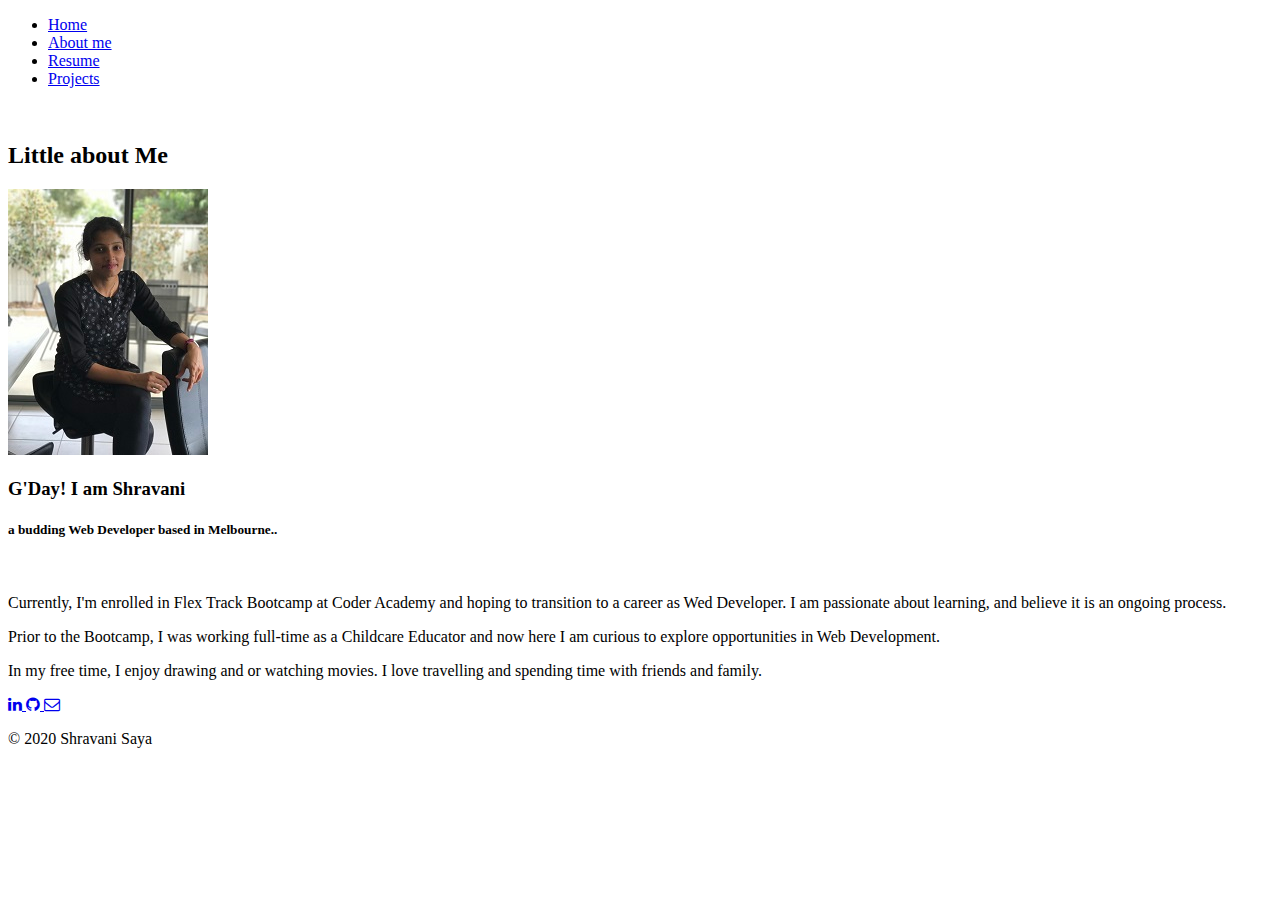
==== pages/about.html @ f82dccb7 "generated SRI key" ====
<!DOCTYPE html>
<html lang="en">
    <head>
        <meta charset="UTF-8">
        <meta name="viewport" content="width=device-width, initial-scale=1.0">
        <link href="https://fonts.googleapis.com/css2?family=PT+Sans&family=Patrick+Hand&family=Ubuntu:wght@300&family=Open+Sans:wght@300&display=swap" rel="stylesheet">
        <link rel="stylesheet" href="https://cdnjs.cloudflare.com/ajax/libs/font-awesome/4.7.0/css/font-awesome.min.css"
            integrity="sha512-SfTiTlX6kk+qitfevl/7LibUOeJWlt9rbyDn92a1DqWOw9vWG2MFoays0sgObmWazO5BQPiFucnnEAjpAB+/Sw=="
            crossorigin="anonymous" />
            <link rel="stylesheet" href="./style.css" integrity="MR8DS55SNEUSrTOVXuMVt3insESVWe9CMnTz7loaLntEkQrTuzyr2BPgVRE4hKsr%"/>
            <title>My Portfolio</title>
        
        <!--contact me form-->
        <script src="https://formspree.io/js/formbutton-v1.min.js" defer></script>
        <script>
            window.formbutton = window.formbutton || function () { (formbutton.q = formbutton.q || []).push(arguments) };
            formbutton("create", { action: "https://formspree.io/f/meqpkzgp", styles: {button:{background: "white", fill:"#036c99", bottom:"40px",right:"-20px"}} })
        </script>
    </head>
    <body>
        <header>
            <nav>
                <ul class="nav-links">
                    <li><a class="nav-link" href="../index.html">Home</a></li>
                    <li><a class="nav-link" href="./about.html">About me</a></li>
                    <li><a class="nav-link" href="./resume.html">Resume</a></li>
                    <li><a class="nav-link" href="./projects.html">Projects</a></li>
                </ul>
            </nav>
        </header>
        <br>
        <main class="about-box">
            <div class="headings">
            <h2>Little about Me</h2>
            </div>
            <section>
            <div class="content">
                <img src="../images/my_picture1.jpg" alt="my profile picture">
                <h3>G'Day! I am Shravani</h3>
                <h5>a budding Web Developer based in Melbourne..</h5>
                <br>
                <p>Currently, I'm enrolled in Flex Track Bootcamp at Coder Academy and hoping to transition to a career as Wed Developer. I am passionate about learning, and believe it is an ongoing process.</p>
                <p>Prior to the Bootcamp, I was working full-time as a Childcare Educator and now here I am curious to explore opportunities in Web Development.  </p>
                <p>In my free time, I enjoy drawing and or watching movies. I love travelling and spending time with friends and family.  </p> 
            </div>
        </main>
        <footer class="index-footer">
            <div class="media-tags">
                <!--a links section-->
                <a href="https://www.linkedin.com/in/shravani-buvanaker-83ab4097/" target="_blank">
                    <i class="fa fa-linkedin" aria-hidden="true"></i>
                </a>
                <a href="https://github.com/shrav-s" target="_blank">
                    <i class="fa fa-github" aria-hidden="true"></i>
                </a>
                <a href="mailto:shravani.b3@gmail.com" target="_blank">
                    <i class="fa fa-envelope-o" aria-hidden="true"></i>
                </a>
            </div>
            <p class="footer-copyright">&copy; 2020 Shravani Saya</p>
        </footer>
    </body>
</html>
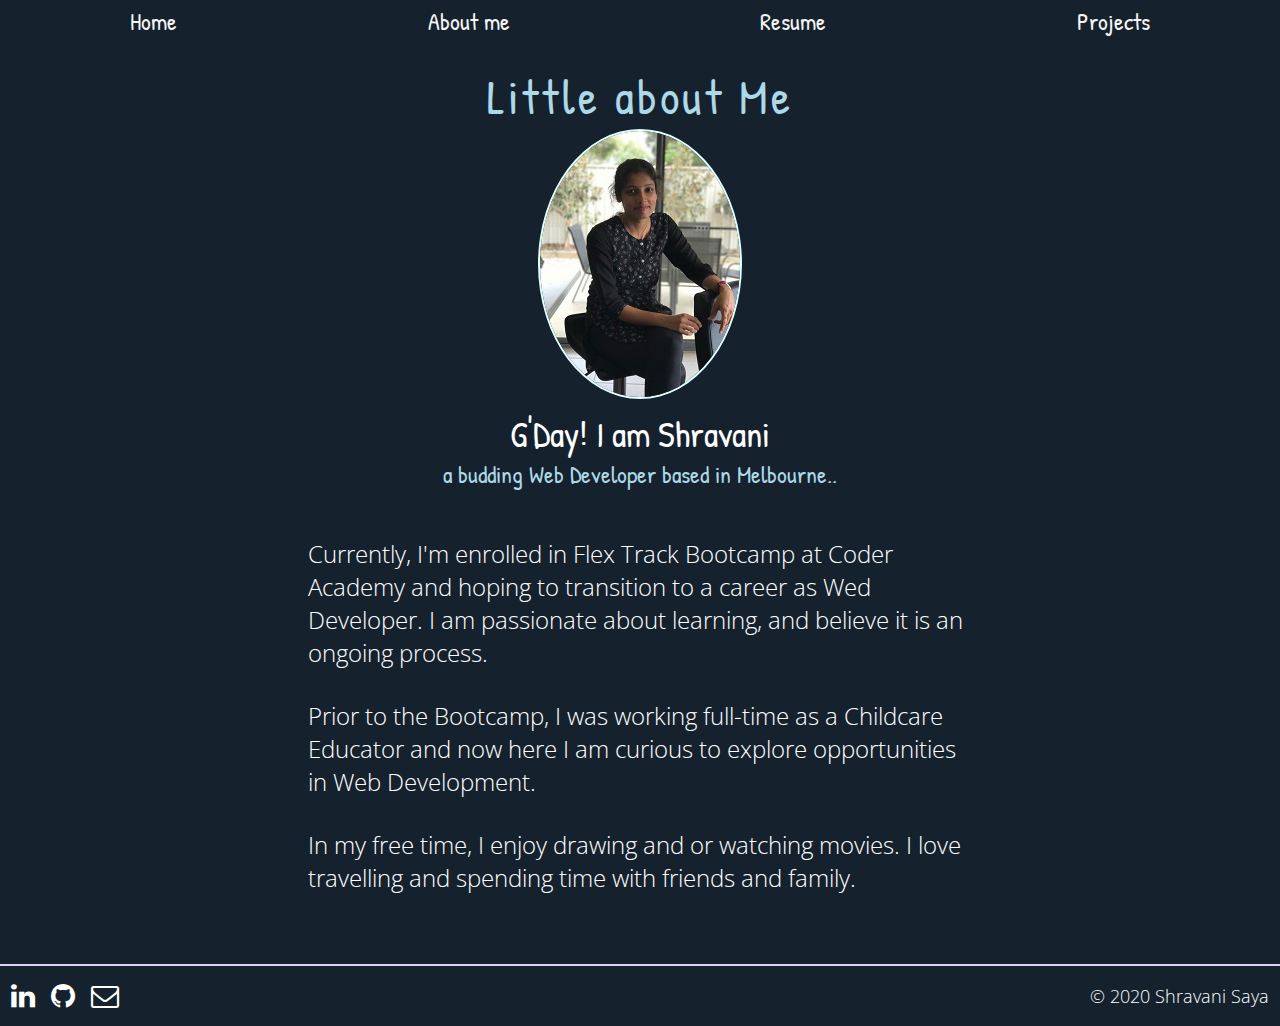
==== commit 92855702: "generated SRI key" ====
--- a/pages/about.html
+++ b/pages/about.html
@@ -7,8 +7,8 @@
         <link rel="stylesheet" href="https://cdnjs.cloudflare.com/ajax/libs/font-awesome/4.7.0/css/font-awesome.min.css"
             integrity="sha512-SfTiTlX6kk+qitfevl/7LibUOeJWlt9rbyDn92a1DqWOw9vWG2MFoays0sgObmWazO5BQPiFucnnEAjpAB+/Sw=="
             crossorigin="anonymous" />
-            <link rel="stylesheet" href="./style.css" integrity="MR8DS55SNEUSrTOVXuMVt3insESVWe9CMnTz7loaLntEkQrTuzyr2BPgVRE4hKsr%"/>
-            <title>My Portfolio</title>
+        <link  rel="stylesheet" integrity="MR8DS55SNEUSrTOVXuMVt3insESVWe9CMnTz7loaLntEkQrTuzyr2BPgVRE4hKsr%  " href="../style.css" />
+        <title>My Portfolio</title>
         
         <!--contact me form-->
         <script src="https://formspree.io/js/formbutton-v1.min.js" defer></script>
--- a/style.css
+++ b/style.css
@@ -0,0 +1,400 @@
+/*styling root layout*/
+*{
+    margin: 0px;
+    padding: 0px;
+    box-sizing: border-box;
+    text-decoration: none;
+    font-family: 'Patrick Hand','Open Sans', sans-serif, 'PT Sans', 'Times New Roman';
+    color:white;
+    font-weight:normal;     
+}
+/*website background image styling*/
+body{
+    height: auto;
+    background-color: #15222e;
+    background-position: center;
+    color: whitesmoke;      
+}
+h2 {
+    color: lightblue;
+}
+h5 {
+    color: lightblue;
+    font-size: 1em;
+}
+p {
+    font-family: 'Open Sans', sans-serif;
+    font-size: 1em;
+    font-weight: 100;
+    text-decoration: none;
+    margin: 15px;
+}
+/*nav bar syling*/
+.nav-links {
+    width: 100%;
+    display: flex;
+    justify-content: space-around;
+    align-items: center;
+    list-style: none;
+    padding: 5px;
+    font-weight: 400;
+}
+.nav-links a {
+    color: whitesmoke;
+    font-size: 1em;
+    transition: all ease 0.5s;
+}
+.nav-links a:hover{
+    border: solid  #dad2f7;
+    border-radius: 15px;
+    color: white;
+    transform: scale(1.2);
+}
+/*heading of all pages*/
+.headings {
+    text-align: center;
+    font-size: 1rem;
+    display: block;
+    letter-spacing: 0.1em;
+}
+/*button & button styling*/
+.button {  
+    margin-top: 5px;                            
+    float: right;
+    font-weight: 900;
+    font-size: 1rem;
+    text-align: center;
+    padding: 5px;
+    cursor: pointer;
+    border-radius: 5px;
+    margin-right: 15px;
+    margin-left: 15px;
+    color: #f5f6fa;
+    border: 2px solid;
+    box-shadow: 0 10px 10px rgba(122, 88, 233, 0.3);
+    transition: all 0.3s linear;
+}
+.button:hover {
+    transform: scale(1.1);
+    background-color: #e8edec;
+    color: black;
+    border-color: #3d90e3;
+    border-radius: 15px;
+}
+/* footer styling */
+.index-footer {
+    height: 10%;
+    display:flex;
+    justify-content: space-between;
+    align-items: center;
+    border-top: 2px solid #dad2f7;
+    padding: 1px;
+    position: inherit;
+    /* box-shadow: 0 10px 10px rgb(122 88 233 / 30%); */
+    /* width:80vw; */
+}
+.footer-copyright{
+    font-size: 0.65em;
+    margin-right: 10px;    
+}
+/*styling for index/home.html page*/
+.introduction {
+    height: 90vh;
+    margin: 10px;
+    display: flex;
+    justify-content: center;
+    flex-direction: column;
+    align-items: center;
+}
+.intro-text {
+    height: auto;
+    display: flex;
+    justify-content: center;
+    flex-direction: column;
+    margin-bottom: 30px;
+}
+.intro-text h1{
+    font-size: 3.5em;
+    letter-spacing: 0.1em;
+}
+.intro-text h2 {
+    font-size: 1.5em;
+    font-weight: bold;
+    letter-spacing: 0.06em;
+}
+/*social media icons styling*/
+.media-tags {                         
+    width: 50%;
+    height: auto;
+    display: flex;
+    align-items: center;
+}
+.media-tags a {
+    width: 20px;
+    margin: 10px;
+    transition: all 0.3s linear;
+}
+.media-tags a:hover {
+    transform: scale(1.2);
+}
+
+/*styling of about me page*/
+.about-box {
+    height: auto;
+    margin: 0 0.25em;
+    border: 2px;
+    border-radius: 25px;
+    /* box-shadow: 1px 5px 10px white; */
+    display: flex;
+    flex-direction: column;
+    justify-content: flex-start;
+    align-items: center;    
+}
+.content {
+    width: 70%;
+    margin: auto;
+    display: flex;
+    justify-content: flex-start;
+    align-items: center;
+    flex-direction: column;
+}
+.content h3{
+    font-size: 1.5em;
+    font-weight: 500;
+    margin-top: 10px;
+}
+.content img{
+    border: 2px solid lightcyan;
+    border-radius: 50%;
+}
+/* styling for projects page */
+.projects-box {
+    display: flex;
+    flex-direction: column;
+    align-items: center;
+    justify-content: flex-start;
+    margin: 0 0.90em;
+    border-radius:15px;
+    height: auto;
+}
+.proj-content {
+    width:80%;
+    display: flex;
+    flex-direction: column;
+    justify-content: space-around;
+    align-items: center;
+    margin-top: 1rem;
+}
+.card {
+    width: 100%;
+    display:flex;
+    flex-direction: column;
+    /* flex-wrap: wrap; */
+    justify-content: center;
+    align-items: flex-start;
+    box-shadow: 2px 1px 12px white;
+    border-radius: 10px;
+    margin-bottom: 1rem;
+    padding: 1rem 1rem;
+}
+.card-text {
+    display:flex;
+    flex-direction: column;
+    flex-wrap: wrap;
+}
+.card h2 {
+    font-size: 1.5em;
+    letter-spacing: 0.05em;
+}
+.card a {
+    margin-right: 1em;
+    border-bottom: 1px dotted #dad2f7;
+    color: lightblue;
+}
+.tech-stack {
+    display: flex;
+    flex-direction: row;
+    align-items: center;
+    width: 250px;
+}
+ 
+.card img {
+    width: 100%;
+    border-radius: 5px;
+    overflow: hidden;
+    margin: 2px;
+    border: 1px solid white;
+}
+
+/*styling for experience page*/
+.exp-box {
+    height: 90vh;
+    margin: 0 0.90em;
+    border-radius: 15px;
+    display: flex;
+    flex-direction: column;
+    align-items: center;
+    justify-content: flex-start; 
+}
+.card-exp {
+    color: whitesmoke;
+    width:100%;
+    padding: 5px;
+    display: flex;
+    flex-wrap: wrap;
+    flex-direction: column;
+    border-radius: 15px;
+}
+.card-exp h2 {
+    font-size: 1.5em;
+    letter-spacing: 0.05em;
+}
+.exp-icon {
+    display: flex;
+    flex-direction: row;
+    flex-wrap: wrap;
+    align-self: center;
+    box-shadow: 2px 1px 12px white;
+    border-radius: 10px;
+    padding: 5px;
+    width:auto;
+    margin-bottom: 10px;
+    margin-top: 5px;
+    margin: 2px;
+}
+.exp-icon img {
+    height: 40px;
+    margin: 4px;
+}
+.exp-2 {
+    color: whitesmoke;
+    width:100%;
+    padding: 5px;
+    display: flex;
+    flex-wrap: wrap;
+    flex-direction: column;
+    border-radius: 15px;
+    align-items: center;
+    margin-bottom: 10px;
+}
+.exp-buttons{
+    margin-top:20px;
+    display: flex;
+    flex-direction: row;
+    justify-content: space-around;
+}
+
+/* media queries */
+@media only screen and (max-width: 330px) {
+    .about-box {
+        height: auto;
+    }
+    .exp-box {
+        height: auto;
+    }
+    .tech-stack {
+        width:180px;
+    }
+    .tech-stack img {
+        width: 30px
+    }
+}
+@media only screen and (min-width: 600px) {
+    .index-footer {                                   
+        font-size: 1.5em;
+     }
+    .intro-text {
+        height: auto;
+        display: flex;
+        justify-content: center;
+        flex-direction: column;
+    }
+    .intro-text h1{
+        font-size: 5em;
+    }
+    .intro-text h2 {
+        font-size: 2em;
+    }
+    .about-box {
+        margin: 0 6rem;
+    }
+    .exp-box {
+        margin: 0 10em;
+    }
+    .exp-button{
+        margin-top:20px;
+        display: flex;
+        flex-direction: row;
+        align-items: center;
+        font-size: 1em;
+        width: 100%;
+    }
+}
+@media only screen and (min-width: 760px) {
+    .nav-links a {
+        font-size: 1.5em;
+    }
+    .index-footer {                                   
+        font-size: 1.75em;
+     }
+    .about-box {
+        margin: 0 9rem;
+        height: 100vh;
+    } 
+    .projects-box {
+        margin: 0 2em;
+    }
+    .headings {
+        font-size: 2em;
+    }
+    .content {
+        font-size: 1.5em;
+    }
+    .exp-icon {
+        margin-top: 15px;
+        margin-bottom: 15px;
+    }
+    .exp-box {
+        margin: 0 12em;
+    }
+    .exp-buttons{
+        justify-content: center;
+    }
+    .card-exp p {
+        font-size: 20px;
+    }
+    .card-exp h2 {
+        font-size: 2em;
+    }
+    .card {
+        margin-bottom: 2em;
+        flex-direction: row;
+        justify-content: space-evenly;
+        align-items: center;
+    }
+    .card-text {
+        justify-content: inherit;
+        align-items: inherit;
+    }
+}
+@media only screen and (min-width: 1000px) {
+    .exp-box {
+        height: 90vh;
+    }
+    .card img {
+        width: 400px;
+    }
+    .card {
+        margin-bottom: 2em;
+        align-items: initial;
+    }
+}
+@media only screen and (min-width: 1500px) {
+    .projects-box {
+        padding: 1em 9em;
+    }
+    .tech-stack {
+        width:300px;
+    }
+}
+
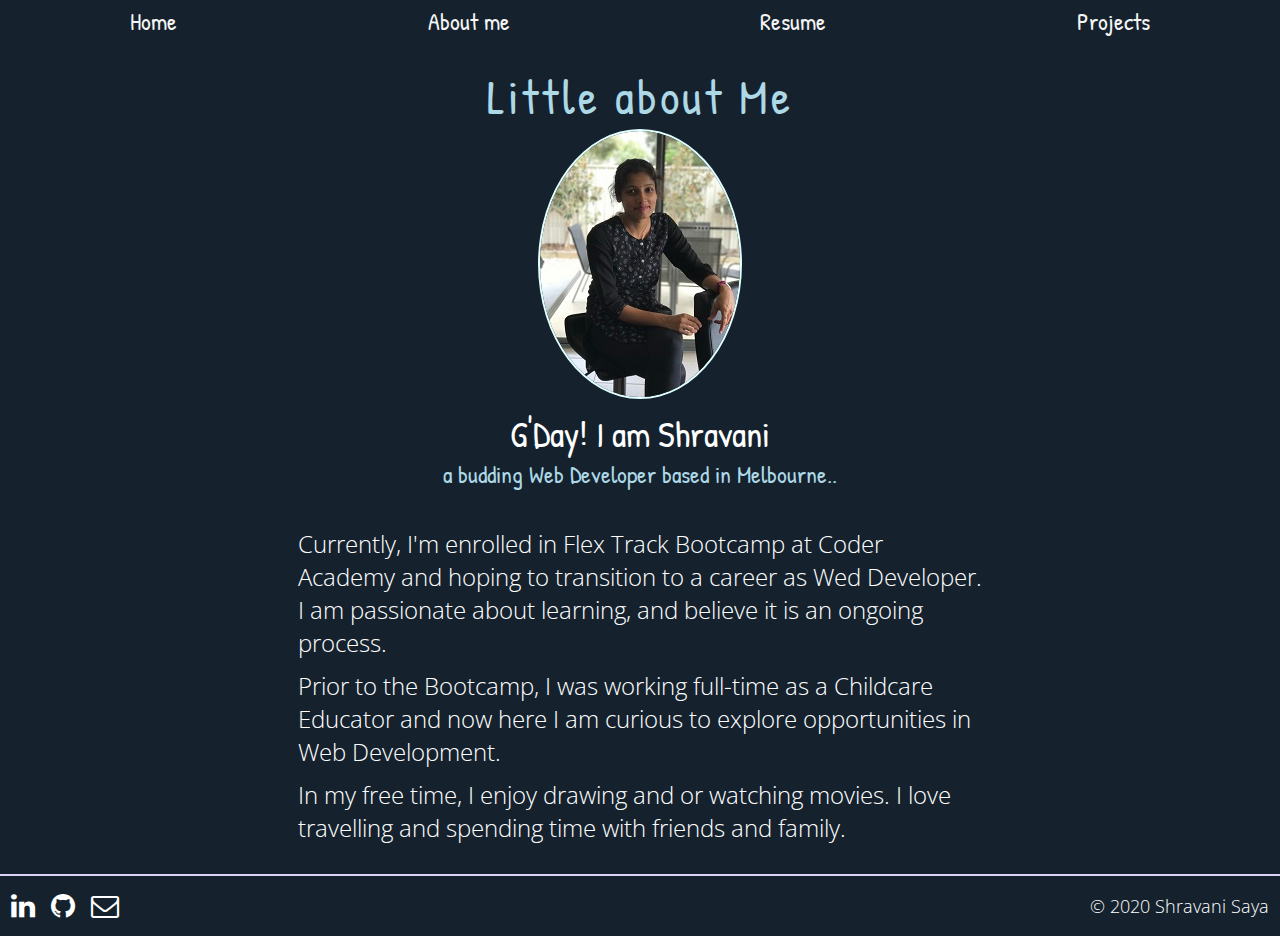
==== commit 42b6cb91: "set margin for P tag" ====
--- a/pages/about.html
+++ b/pages/about.html
@@ -7,7 +7,7 @@
         <link rel="stylesheet" href="https://cdnjs.cloudflare.com/ajax/libs/font-awesome/4.7.0/css/font-awesome.min.css"
             integrity="sha512-SfTiTlX6kk+qitfevl/7LibUOeJWlt9rbyDn92a1DqWOw9vWG2MFoays0sgObmWazO5BQPiFucnnEAjpAB+/Sw=="
             crossorigin="anonymous" />
-        <link  rel="stylesheet" integrity="MR8DS55SNEUSrTOVXuMVt3insESVWe9CMnTz7loaLntEkQrTuzyr2BPgVRE4hKsr%  " href="../style.css" />
+        <link  rel="stylesheet" href="../style.css" />
         <title>My Portfolio</title>
         
         <!--contact me form-->
--- a/style.css
+++ b/style.css
@@ -27,7 +27,7 @@
     font-size: 1em;
     font-weight: 100;
     text-decoration: none;
-    margin: 15px;
+    margin: 5px;
 }
 /*nav bar syling*/
 .nav-links {
@@ -339,7 +339,6 @@
      }
     .about-box {
         margin: 0 9rem;
-        height: 100vh;
     } 
     .projects-box {
         margin: 0 2em;
@@ -378,6 +377,9 @@
     }
 }
 @media only screen and (min-width: 1000px) {
+    .about-box {
+        height: 90vh;
+    }
     .exp-box {
         height: 90vh;
     }
